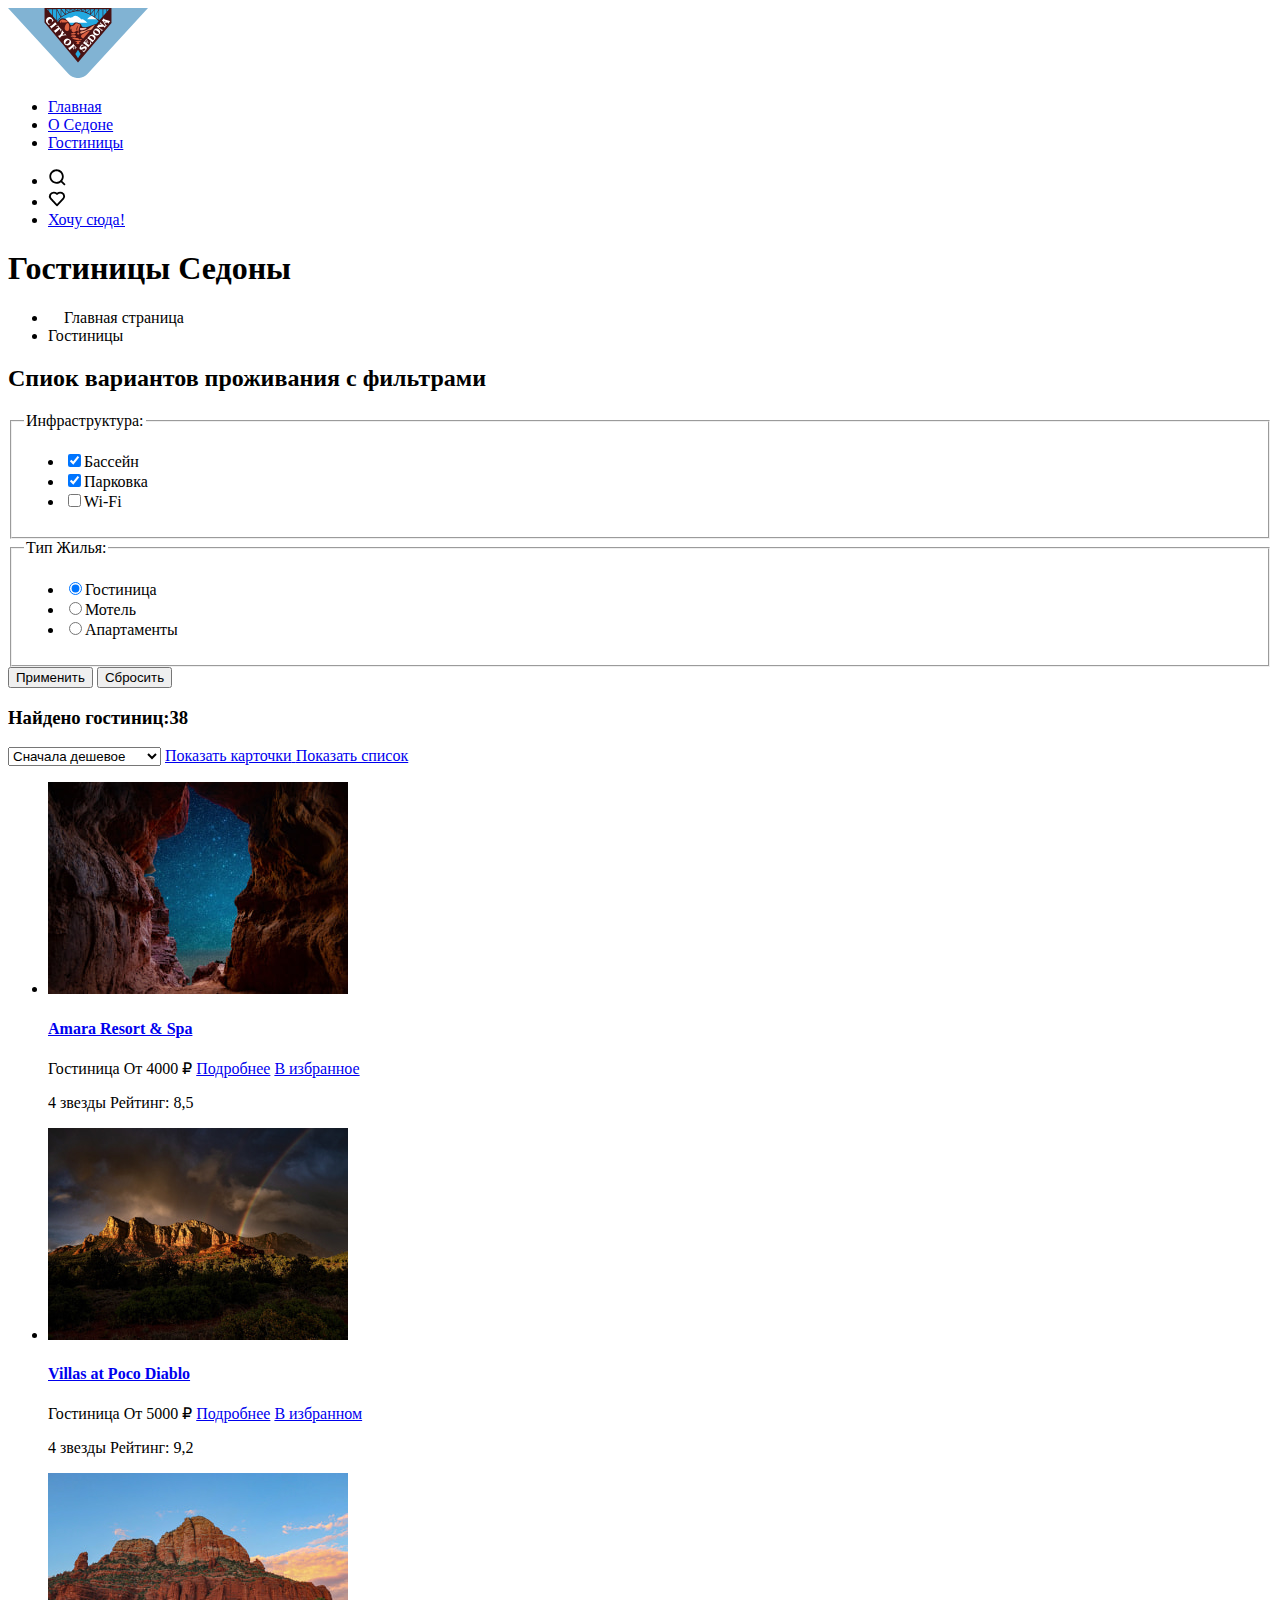
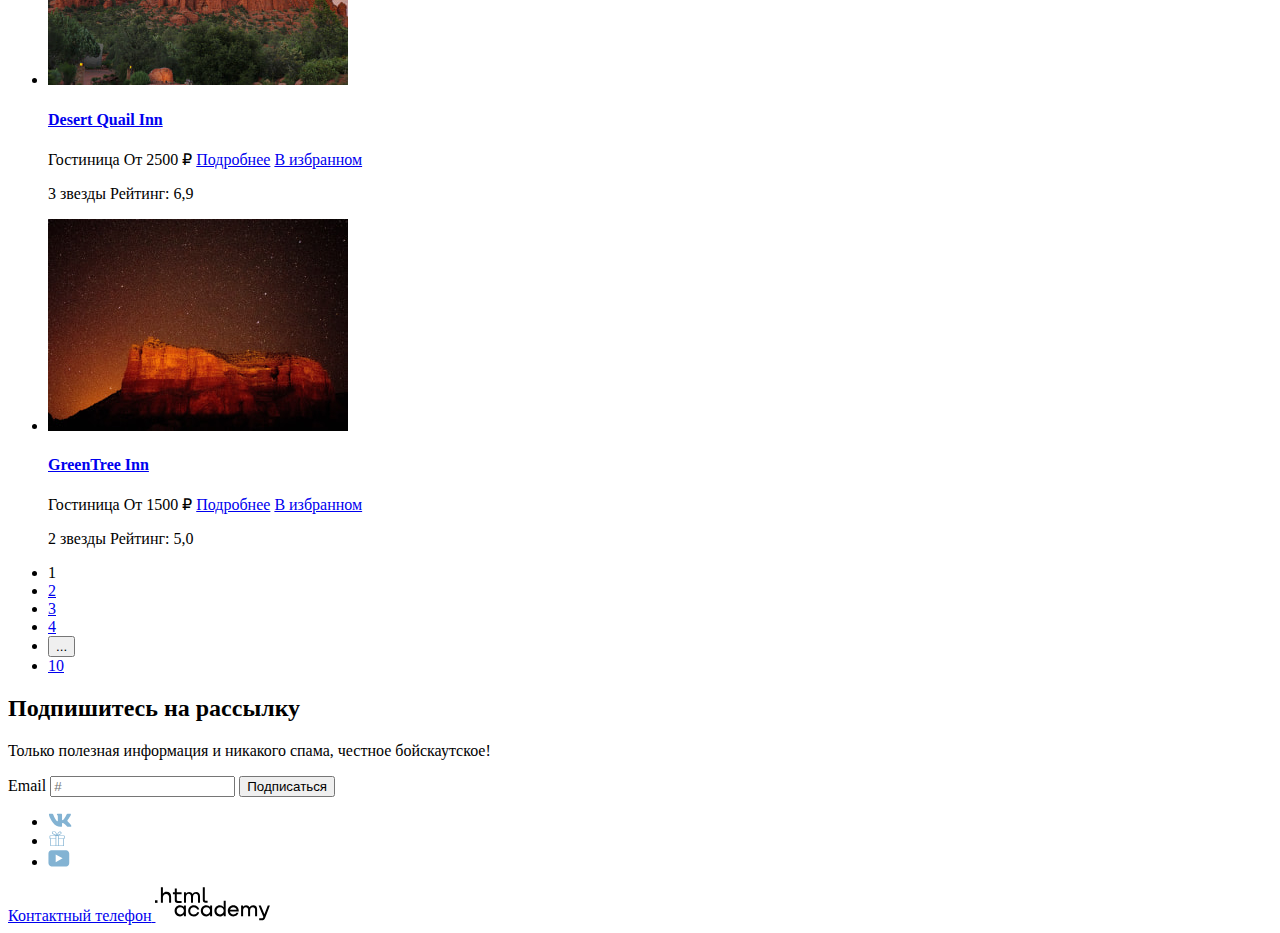
==== catalog.html @ 27f9e868 "Merge pull request #5 from Yanvars/master" ====
<!DOCTYPE html>
<html lang="ru">
  <head>
    <meta charset="utf-8">
    <title>Каталог Седона</title>
  </head>
  <body>
    <div class="container">
      <header class="page-header">
        <a class="logo">
            <img src="images/logo.svg" width="140" height="70" alt="Логотип компании">
            </a>
        <nav class="navigation">
          <ul class="navigation-list">
            <li class="navigation-item">
              <a class="navigation-link" href="main.html">Главная</a>
            </li>
            <li class="navigation-item">
              <a class="navigation-link" href="about.html">О Седоне</a>
            </li>
            <li class="navigation-item">
              <a class="navigation-link" href="catalog.html">Гостиницы</a>
            </li>
          </ul>
        </nav>
          <ul class="navigation-list navigation-user">
            <li class="navigation-item">
              <a class="navigation-link" href="#">
                <img src="images/search.svg" width="18" height="18" alt="Иконка поиск"></a>
            </li>
            <li class="navigation-item">
              <a class="navigation-link" href="#">
                <img src="images/save.svg" width="18" height="17" alt="Иконка избранное"></a>
            </li>
            <li class="navigation-item">
              <a class="button button-navigation-link" href="#">Хочу сюда!</a>
            </li>
          </ul>
      </header>
    <main class="main-inner">
     <header class="inner-header">
      <h1 class="inner-header-title">Гостиницы Седоны</h1>
      <ul class="breadcrumbs">
        <li class="breadcrumbs-item">
            <a class="breacrumbs-link" href="index.html"></a>
            <img class="bresdcrumbs-homepage" src="images/return-homepage.svg" width="12" height="12" alt="Домик - главная страница">
            <span class="visually-hidden">Главная страница</span>
        </li>
        <li class="breadcrumbs-item">
            <a class="breadcrumbs-link">Гостиницы</a>
        </li>
      </ul>
     </header>
    <section class="catalog-hotels">
      <h2 class="visually-hidden">Спиок вариантов проживания с фильтрами</h2>
      <form class="catalog-filter" action="https://echo.htmlacademy.ru/" method="get">
        <fieldset class="catalog-filter-group">
            <legend class="catalog-filter title">Инфраструктура:</legend>
            <ul class="catalog-filter-list">
                <li class="catalog-filter-item">
            <label class="control">
                <input class="control-input" type="checkbox" name="swimming-pool" checked>Бассейн</label>
                </li>
                <li class="catalog-filter-item">
                <label class="control">
                    <input class="control-input" type="checkbox" name="parking" checked>Парковка</label>
                </li>
                <li class="catalog-filter-item">
                    <label class="control">
                        <input class="control-input" type="checkbox" name="Wi-Fi">Wi-Fi</label>
                </li>
            </ul>
        </fieldset>
        <fieldset class="catalog-filter-group">
            <legend class="catalog-filter title">Тип Жилья:</legend>
            <ul class="catalog-filter-list">
                <li class="catalog-filter-item">
            <label class="control">
                <input class="control-input" type="radio" name="hotel" checked>Гостиница</label>
                </li>
                <li class="catalog-filter-item">
                <label class="control">
                    <input class="control-input" type="radio" name="motel">Мотель</label>
                </li>
                <li class="catalog-filter-item">
                    <label class="control">
                        <input class="control-input" type="radio" name="apartments">Апартаменты</label>
                </li>
            </ul>
        </fieldset>
        <button class="button" type="submit">Применить</button>
        <button class="button" type="reset">Сбросить</button>
      </form>
    </section>
    <div class="hotel-page">
      <h3 class="hotel-page-title">Найдено гостиниц:38</h3>
        <select class="select-control"  aria-label="Сортировка">
         <option value="cheap">Сначала дешевое</option>
         <option value="popular">Сначала популярное</option>
         <option value="expensive">Сначала дорогое</option>
        </select>
        <a href="#" class="button button-light">
         <span class="visually-hidden">Показать карточки</span>
        </a>
        <a class="button" href="#">
         <span class="visually-hidden">Показать список</span>
        </a>
      <ul class="hotel-list">
        <li class="hotel-card">
          <a class="hotel-card-link" href="#">
            <img class="hotel-card-image" src="images/hotel-amara.jpg" width="300" height="212" alt="Вид из пещеры на звездное небо">
            <h4 class="hotel-card-title">Amara Resort & Spa</h4>
          </a>
          <span class="hotel-card-price">Гостиница От 4000 ₽</span>
          <a class="hotel-card-button button" href="#">Подробнее</a>
          <a class="hotel-card-button button" href="#">В избранное</a>
          <p class="star-4">
           <span class="visually-hidden">4 звезды</span>
           <span>Рейтинг: 8,5</span>
          </p>
        </li>
        <li class="hotel-card">
            <a class="hotel-card-link" href="#">
              <img class="hotel-card-image" src="images/hotel-villas.jpg" width="300" height="212" alt="Горы в далеке на фоне радуги">
              <h4 class="hotel-card-title">Villas at Poco Diablo</h4>
            </a>
            <span class="hotel-card-price">Гостиница От 5000 ₽</span>
            <a class="hotel-card-button button" href="#">Подробнее</a>
            <a class="hotel-card-button button" href="#">В избранном</a>
            <p class="star-4">
             <span class="visually-hidden">4 звезды</span>
             <span>Рейтинг: 9,2</span>
            </p>
          </li>
        <li class="hotel-card">
            <a class="hotel-card-link" href="#">
              <img class="hotel-card-image" src="images/hotel-desert.jpg" width="300" height="212" alt="Оранжевый горный массив рано утром">
              <h4 class="hotel-card-title">Desert Quail Inn</h4>
            </a>
            <span class="hotel-card-price">Гостиница От 2500 ₽</span>
            <a class="hotel-card-button button" href="#">Подробнее</a>
            <a class="hotel-card-button button" href="#">В избранном</a>
            <p class="star-3">
             <span class="visually-hidden">3 звезды</span>
             <span>Рейтинг: 6,9</span>
            </p>
        </li>
        <li class="hotel-card">
            <a class="hotel-card-link" href="#">
              <img class="hotel-card-image" src="images/hotel-greentree.jpg" width="300" height="212" alt="Огненно красные горы в закатных сумерках">
              <h4 class="hotel-card-title">GreenTree Inn</h4>
            </a>
            <span class="hotel-card-price">Гостиница От 1500 ₽</span>
            <a class="hotel-card-button button" href="#">Подробнее</a>
            <a class="hotel-card-button button" href="#">В избранном</a>
            <p class="star-2">
             <span class="visually-hidden">2 звезды</span>
             <span>Рейтинг: 5,0</span>
            </p>
        </li>
      </ul>
      <ul class="pagination">
        <li class="pagination-item">
          <a class="pagination-link pagination-current">1</a>
        </li>
        <li class="pagination-item">
          <a class="pagination-link" href="#">2</a>
        </li>
        <li class="pagination-item">
          <a class="pagination-link" href="#">3</a>
        </li>
        <li class="pagination-item">
          <a class="pagination-link" href="#">4</a>
        </li>
        <li class="pagination-item">
         <button class="button pagination-choose-page" type="button">...</button>
        </li>
        <li class="pagination-item">
            <a class="pagination-link" href="#">10</a>
        </li>
      </ul>
    </div>
    <section class="newsletter">
        <h2 class="page-footer-title">Подпишитесь на рассылку</h2>
        <p class="newsletter-about">Только полезная информация и никакого спама, честное бойскаутское!</p>
         <form class="newsletter-form" action="#" method="post">
            <label for="newsletter-email">Email</label>
            <input class="field" placeholder="#" type="email" name="newsletter-email" id="newsletter-email" required>
            <button class="button newsletter-button" type="submit">
                <span class="visually-hidden">Подписаться</span>
            </button>
         </form>
        </section>
    </main>
    <footer class="main-footer">
         <ul class="footer-social-list">
          <li class="footer-social-item">
            <a class="button" href="#">
              <img src="images/vkontakte.svg" width="24" height="14" alt="Иконка ВКонтакте">
            </a>
        </li>
        <li class="footer-social-item">
            <a class="button" href="#">
              <img src="images/services.svg" width="18" height="15" alt="Иконка Телеграмм">
            </a>
        </li>
        <li class="footer-social-item">
            <a class="button" href="#">
              <img src="images/youtube.svg" width="22" height="17" alt="Иконка Ютуб">
            </a>
        </li>
         </ul>
         <a class="contacts-phone" href="tel:88128121212">
          <span class="visually-hidden">Контактный телефон</span>
         </a>
         <a class="htmlacademy-logo-link" href="#">
          <img class="htmlacademy-logo" src="images/html-academy.svg" width="115" height="34" alt="Логотип HTML Академии">
         </a>
    </footer>
    </div>
  </body>
</html>
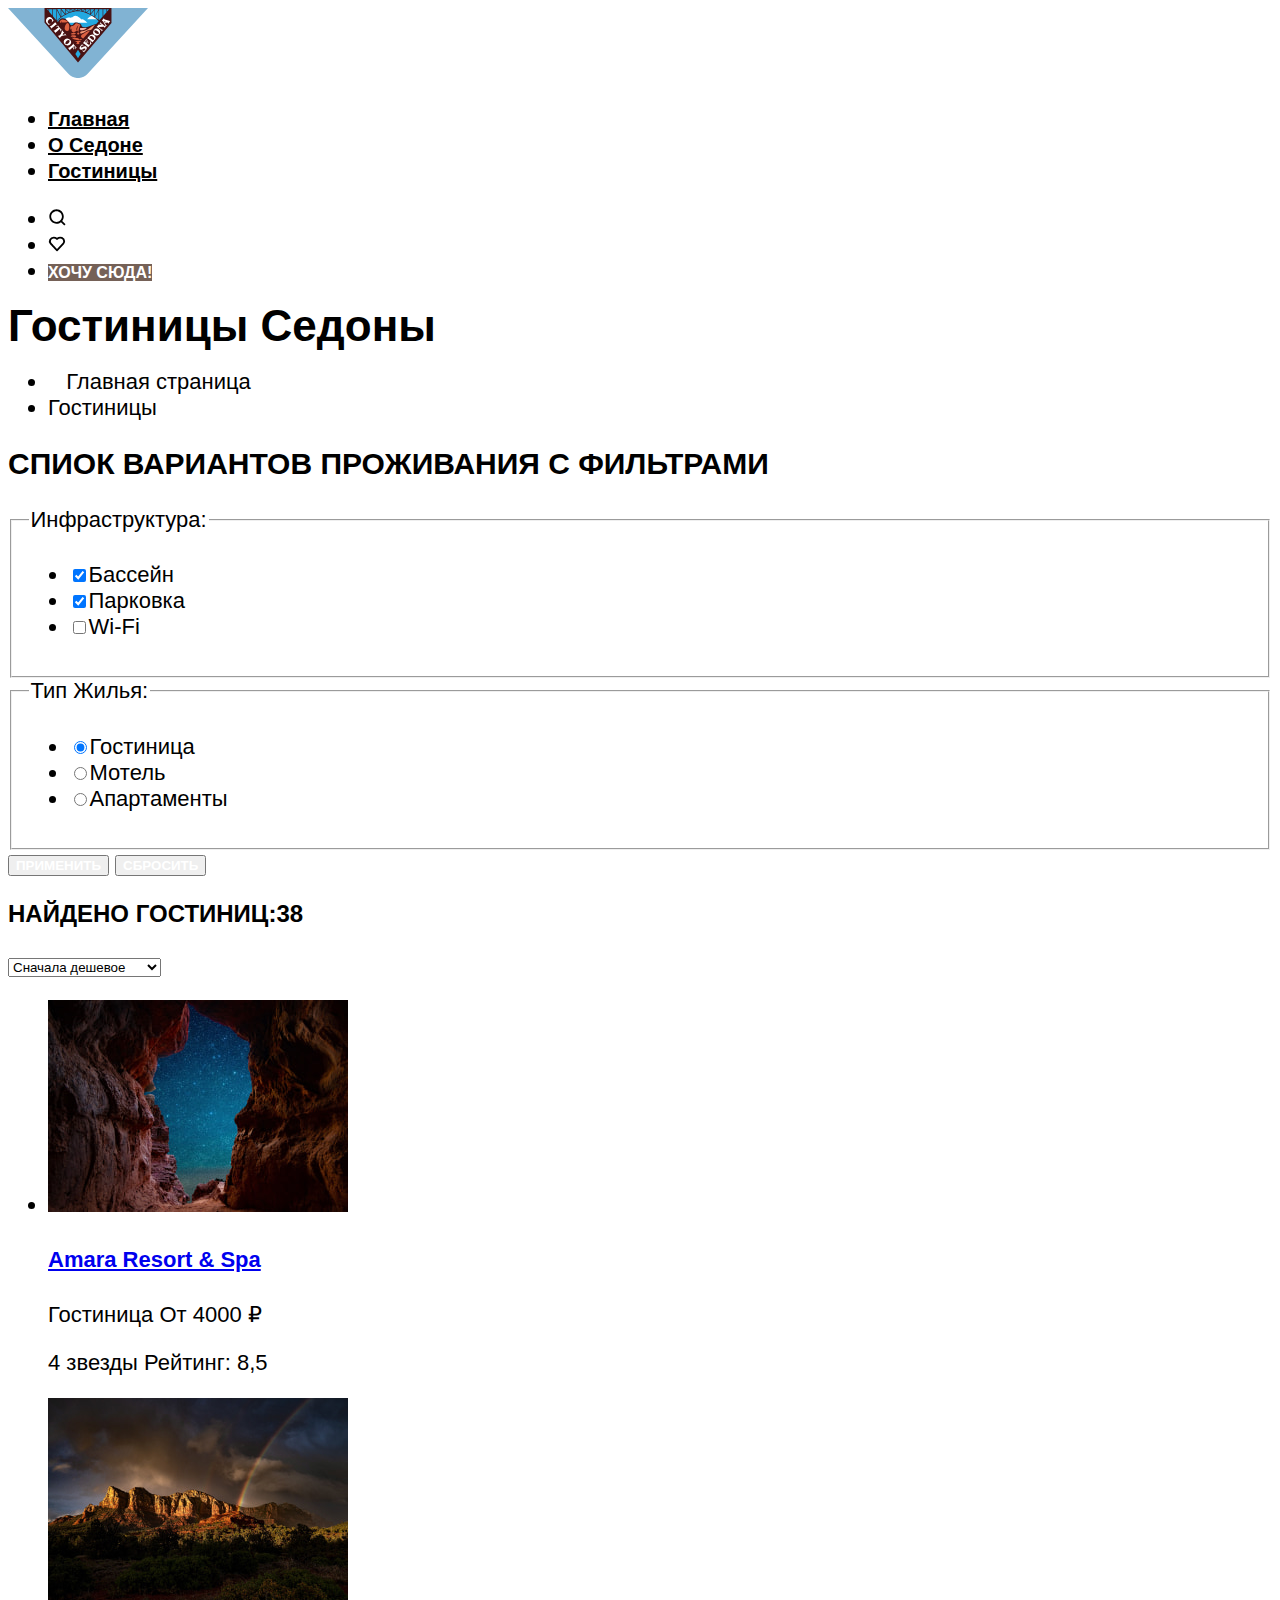
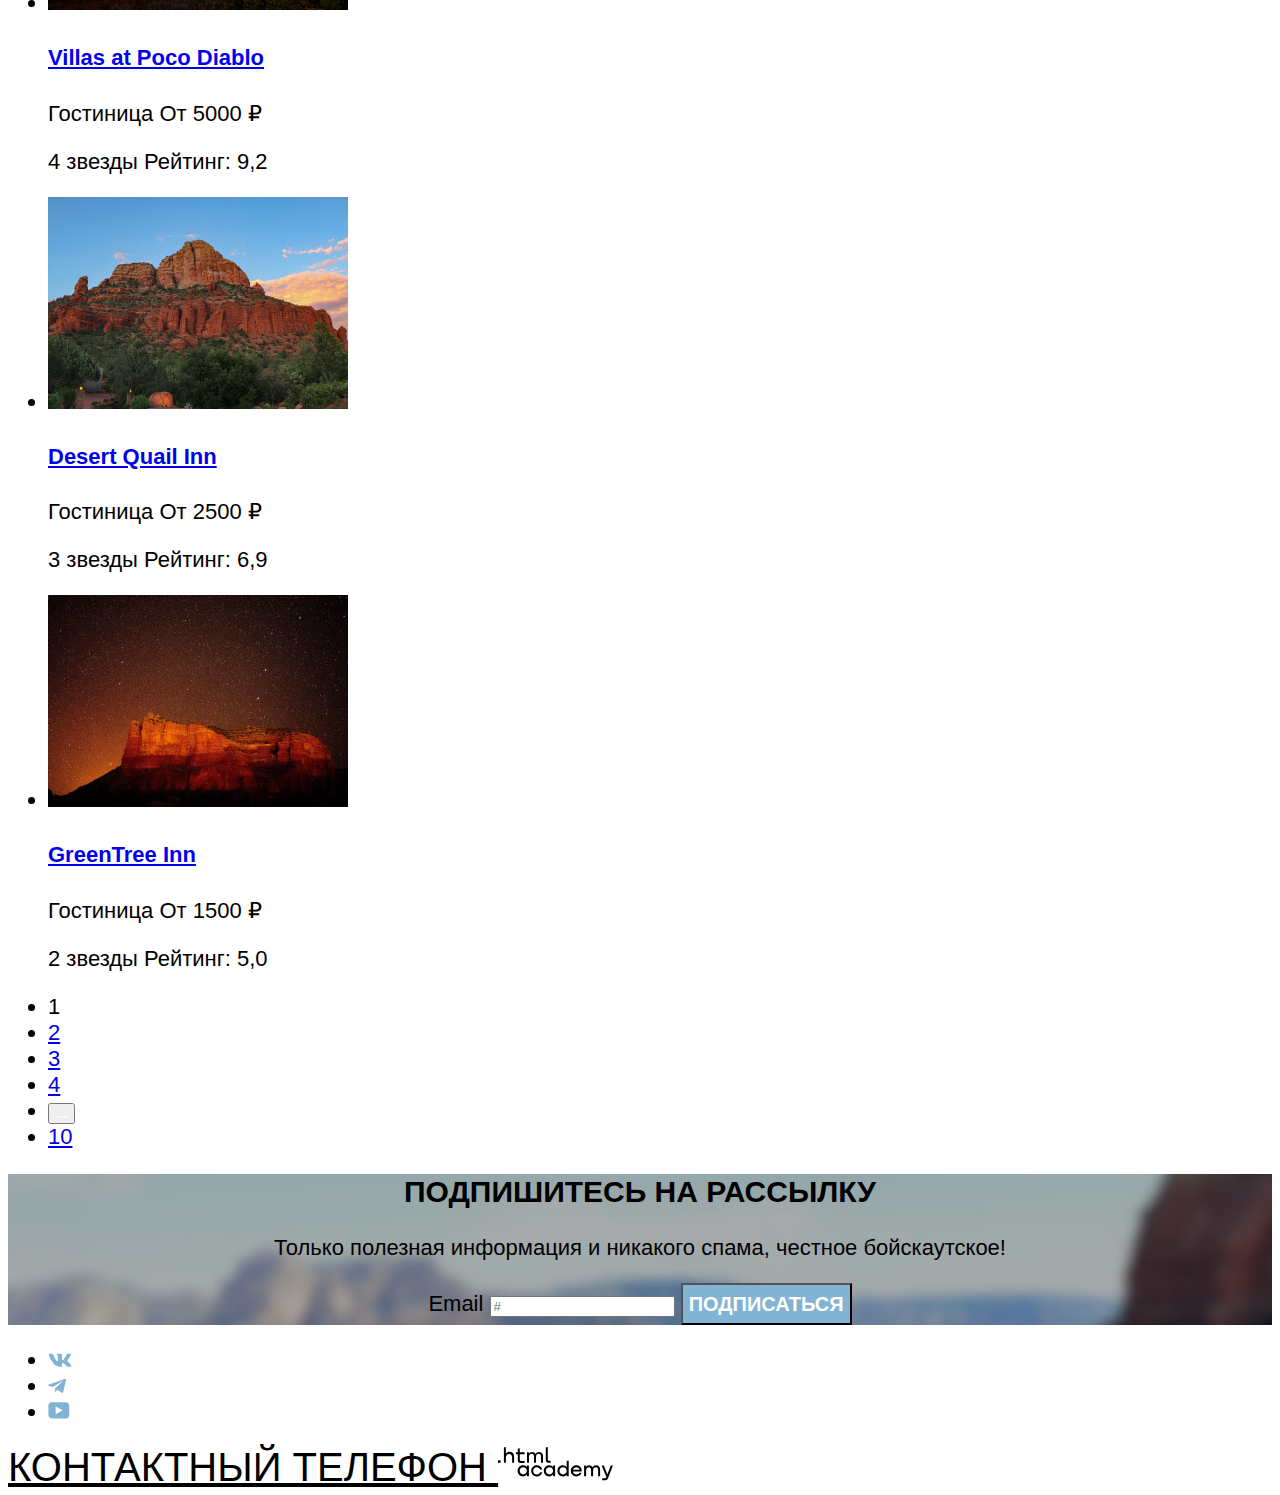
==== commit fb754302: "SCC" ====
--- a/catalog.html
+++ b/catalog.html
@@ -3,6 +3,7 @@
   <head>
     <meta charset="utf-8">
     <title>Каталог Седона</title>
+    <link rel="stylesheet" href="styles/styles.css">
   </head>
   <body>
     <div class="container">
@@ -181,12 +182,12 @@
       </ul>
     </div>
     <section class="newsletter">
-        <h2 class="page-footer-title">Подпишитесь на рассылку</h2>
+        <h2 class="newsletter-title">Подпишитесь на рассылку</h2>
         <p class="newsletter-about">Только полезная информация и никакого спама, честное бойскаутское!</p>
          <form class="newsletter-form" action="#" method="post">
             <label for="newsletter-email">Email</label>
             <input class="field" placeholder="#" type="email" name="newsletter-email" id="newsletter-email" required>
-            <button class="button newsletter-button" type="submit">
+            <button class="button" type="submit">
                 <span class="visually-hidden">Подписаться</span>
             </button>
          </form>
@@ -201,7 +202,7 @@
         </li>
         <li class="footer-social-item">
             <a class="button" href="#">
-              <img src="images/services.svg" width="18" height="15" alt="Иконка Телеграмм">
+              <img src="images/telegram.svg" width="18" height="15" alt="Иконка Телеграмм">
             </a>
         </li>
         <li class="footer-social-item">
--- a/styles/styles.css
+++ b/styles/styles.css
@@ -0,0 +1,126 @@
+@font-face {
+    font-family: "PT Sans";
+    font-style: normal;
+    font-weight: 400;
+    src: url("../fonts/ptsans-400.woff2") format("woff2");
+    font-display: swap;
+}
+@font-face {
+    font-family: "PT Sans";
+    font-style: normal;
+    font-weight: 700;
+    src: url("../fonts/ptsans-700.woff2") format("woff2");
+    font-display: swap;
+}
+body {
+   font-family: "PT Sans", sans-serif;
+   font-size: 22px;
+   line-height: 26px;
+   color: #000000;
+   background-color: #ffffff;
+}
+.button {
+    font-family: "PT Sans", sans-serif;
+    font-weight: 700;
+    color:#ffffff;
+    text-transform:uppercase;
+    text-decoration: none;
+    text-align: center;
+}
+.navigation-item .button {
+    font-size: 16px;
+    line-height: 20px;
+    background-color: rgba(117, 97, 87, 1);
+}
+.page-header {
+    color: #000000;
+    background-color: #ffffff;
+}
+
+.navigation-link {
+    font-family: "PT Sans", sans-serif;
+    font-size: 20px;
+    line-height: 24px;
+    font-weight: 700;
+    color:#000000;
+    background-color: #ffffff;
+}
+.main-index {
+    color:#000000;
+    background-color: #ffffff;
+    background-image: url("../images/index-background.jpg");
+    background-size: 100% auto;
+    background-repeat: no-repeat;
+}
+h2 {
+    font-size: 30px;
+    line-height: 36px;
+    font-weight: 700;
+    text-transform:uppercase;
+}
+h3 {
+    font-size: 24px;
+    line-height: 28px;
+    font-weight: 700;
+    text-transform:uppercase;
+}
+.advantages-list{
+    text-align:center;
+}
+.advantages-item-town,
+.advantages-item-bridge {
+    background-color:rgba(130, 179, 211, 1);
+}
+.advantages-item-square,
+.advantages-item-tourists {
+    background-color:rgba(131, 179, 211, 0.12);
+}
+.advantages-item-road {
+    background-color: rgba(131,179,211,0.2);
+}
+.services {
+    text-align:center;
+}
+.services-descriptions {
+    font-size: 18px;
+    line-height: 21px;
+    font-weight: 400;
+}
+.hotels {
+    text-align: center;
+}
+.hotels p {
+    font-weight: 400;
+}
+.hotels .button {
+    font-size: 20px;
+    line-height: 36px;
+    background-color: rgba(117, 97, 87, 1);
+}
+.newsletter {
+    text-align: center;
+    background-image: url("../images/subscribe-background.jpg");
+    background-size: 100% auto;
+    background-repeat: no-repeat;
+}
+.newsletter p {
+    font-size: 22px;
+    line-height: 26px;
+    font-weight: 400;
+}
+.newsletter .button {
+    font-size: 20px;
+    line-height: 36px;
+    font-weight: 700;
+    text-transform:uppercase;
+    background-color: rgba(130, 179, 211, 1);
+}
+.contacts-phone {
+    font-family: "PT Sans", sans-serif;
+    font-size: 40px;
+    line-height: 40px;
+    font-weight: 400;
+    color:#000000;
+    text-transform:uppercase;
+    text-align: center;
+}
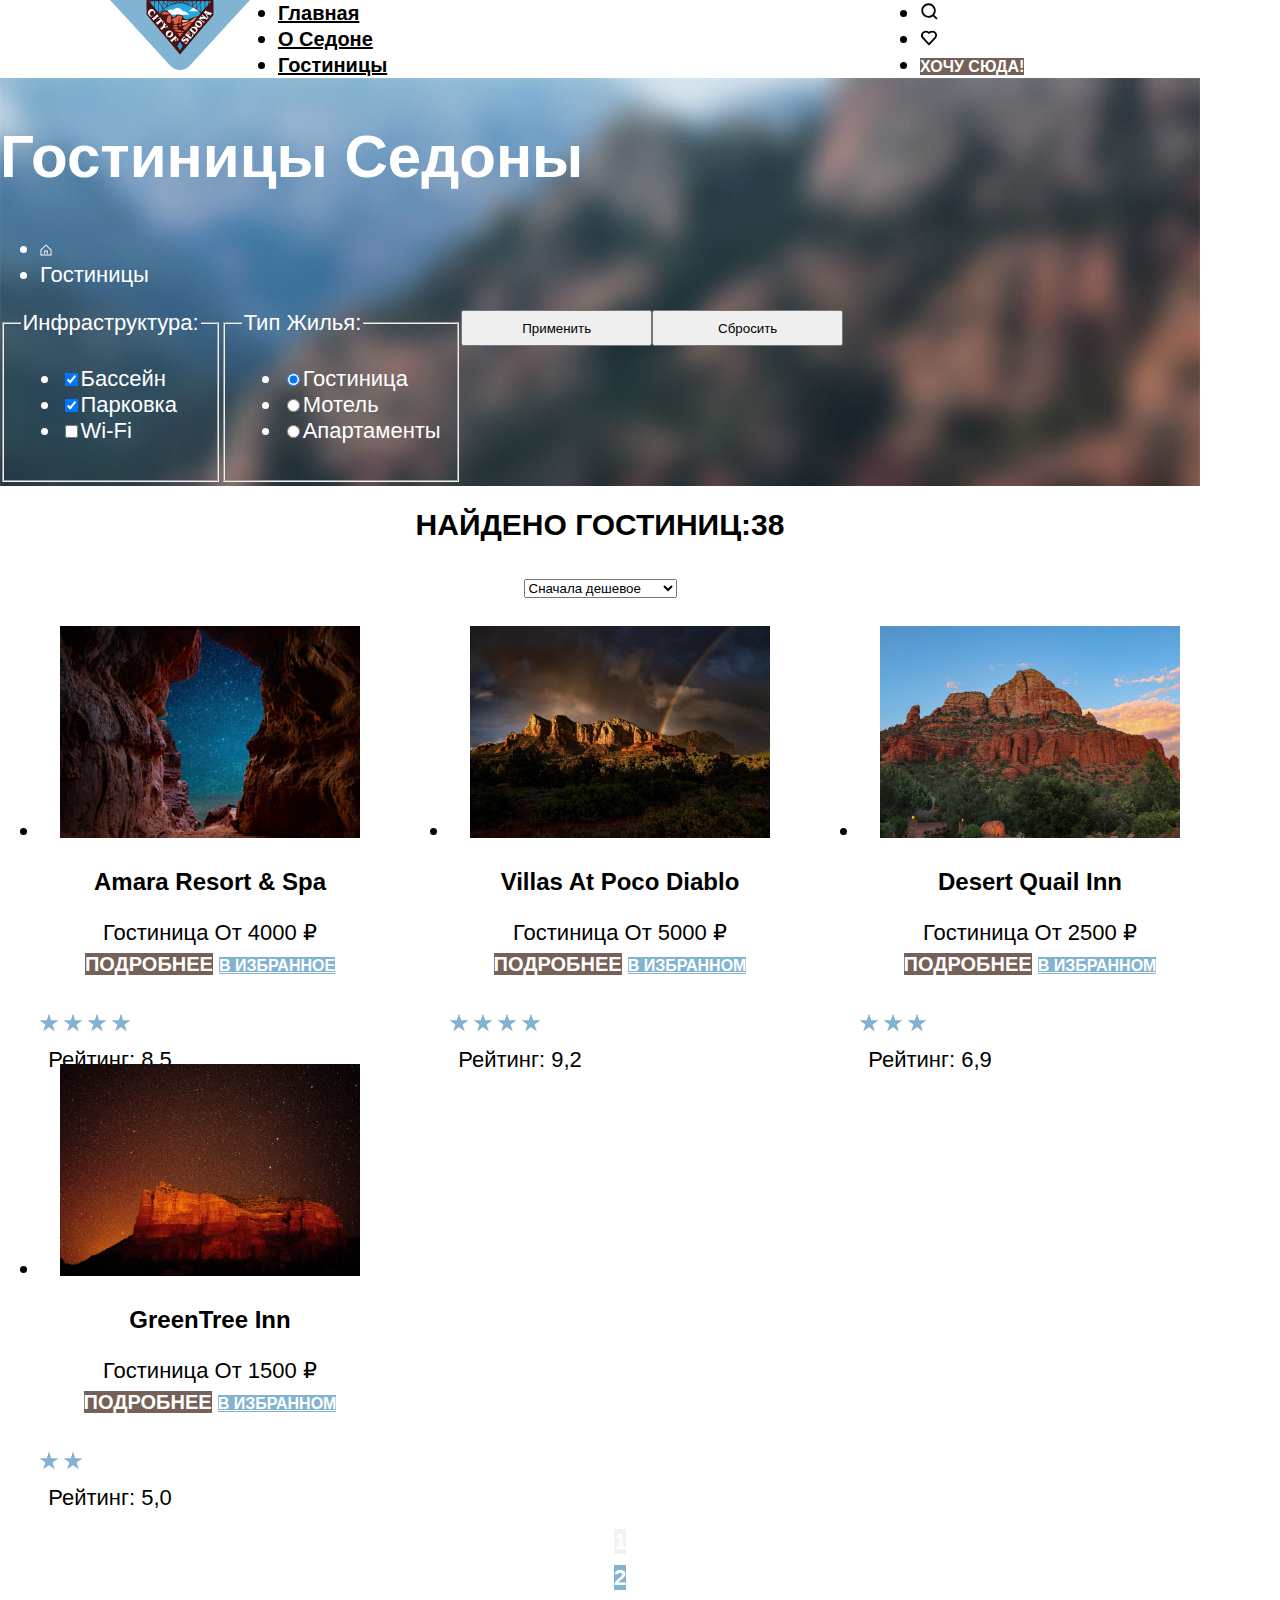
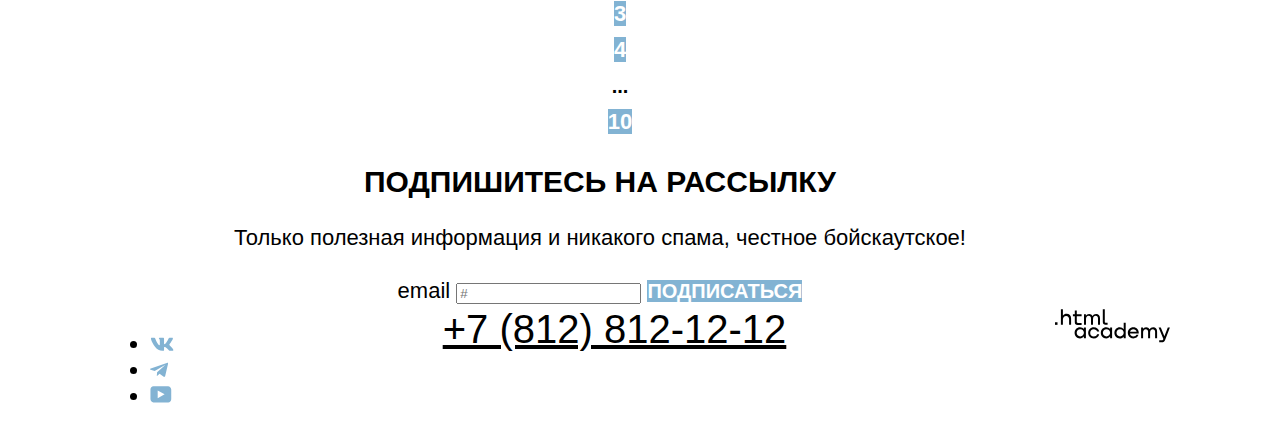
==== commit 2c706629: "Merge pull request #7 from Yanvars/master" ====
--- a/catalog.html
+++ b/catalog.html
@@ -5,43 +5,46 @@
     <title>Каталог Седона</title>
     <link rel="stylesheet" href="styles/styles.css">
   </head>
+
   <body>
-    <div class="container">
-      <header class="page-header">
+    <header class="page-header">
+      <div class="container">
+       <nav class="navigation">
         <a class="logo">
-            <img src="images/logo.svg" width="140" height="70" alt="Логотип компании">
-            </a>
-        <nav class="navigation">
-          <ul class="navigation-list">
-            <li class="navigation-item">
-              <a class="navigation-link" href="main.html">Главная</a>
-            </li>
-            <li class="navigation-item">
-              <a class="navigation-link" href="about.html">О Седоне</a>
-            </li>
-            <li class="navigation-item">
-              <a class="navigation-link" href="catalog.html">Гостиницы</a>
-            </li>
-          </ul>
-        </nav>
-          <ul class="navigation-list navigation-user">
-            <li class="navigation-item">
-              <a class="navigation-link" href="#">
-                <img src="images/search.svg" width="18" height="18" alt="Иконка поиск"></a>
-            </li>
-            <li class="navigation-item">
-              <a class="navigation-link" href="#">
-                <img src="images/save.svg" width="18" height="17" alt="Иконка избранное"></a>
-            </li>
-            <li class="navigation-item">
-              <a class="button button-navigation-link" href="#">Хочу сюда!</a>
-            </li>
-          </ul>
-      </header>
-    <main class="main-inner">
-     <header class="inner-header">
-      <h1 class="inner-header-title">Гостиницы Седоны</h1>
-      <ul class="breadcrumbs">
+          <img src="images/logo.svg" width="140" height="70" alt="Логотип компании">
+          </a>
+        <ul class="navigation-list">
+          <li class="navigation-item">
+            <a class="navigation-link" href="main.html">Главная</a>
+          </li>
+          <li class="navigation-item">
+            <a class="navigation-link" href="about.html">О Седоне</a>
+          </li>
+          <li class="navigation-item">
+            <a class="navigation-link" href="catalog.html">Гостиницы</a>
+          </li>
+        </ul>
+        <ul class="navigation-list navigation-user">
+          <li class="navigation-item">
+            <a class="navigation-link" href="#">
+            <img src="images/search.svg" width="18" height="18" alt="Иконка поиск"></a>
+          </li>
+          <li class="navigation-item">
+            <a class="navigation-link" href="#">
+            <img src="images/save.svg" width="18" height="17" alt="Иконка избранное"></a>
+          </li>
+          <li class="navigation-item">
+            <a class="button" href="#">Хочу сюда!</a>
+          </li>
+        </ul>
+      </nav>
+     </div>
+    </header>
+
+    <main class="main-container main-inner">
+      <div class="main">
+       <h1 class="main-inner-title">Гостиницы Седоны</h1>
+       <ul class="breadcrumbs">
         <li class="breadcrumbs-item">
             <a class="breacrumbs-link" href="index.html"></a>
             <img class="bresdcrumbs-homepage" src="images/return-homepage.svg" width="12" height="12" alt="Домик - главная страница">
@@ -50,11 +53,11 @@
         <li class="breadcrumbs-item">
             <a class="breadcrumbs-link">Гостиницы</a>
         </li>
-      </ul>
-     </header>
-    <section class="catalog-hotels">
-      <h2 class="visually-hidden">Спиок вариантов проживания с фильтрами</h2>
+       </ul>
+       <section class="catalog-hotels">
+      <h2 class="visually-hidden">Список вариантов проживания с фильтрами</h2>
       <form class="catalog-filter" action="https://echo.htmlacademy.ru/" method="get">
+        <div class="catalog-columns-options">
         <fieldset class="catalog-filter-group">
             <legend class="catalog-filter title">Инфраструктура:</legend>
             <ul class="catalog-filter-list">
@@ -89,12 +92,13 @@
                 </li>
             </ul>
         </fieldset>
-        <button class="button" type="submit">Применить</button>
-        <button class="button" type="reset">Сбросить</button>
+        <button class="button-fieldset apply" type="submit">Применить</button>
+        <button class="button-fieldset drop" type="reset">Сбросить</button>
       </form>
-    </section>
-    <div class="hotel-page">
-      <h3 class="hotel-page-title">Найдено гостиниц:38</h3>
+       </section>
+       <section class="hotels">
+     <div class="sorting-container">
+      <h2 class="hotel-page-title">Найдено гостиниц:38</h2>
         <select class="select-control"  aria-label="Сортировка">
          <option value="cheap">Сначала дешевое</option>
          <option value="popular">Сначала популярное</option>
@@ -106,55 +110,52 @@
         <a class="button" href="#">
          <span class="visually-hidden">Показать список</span>
         </a>
+     </div>
       <ul class="hotel-list">
         <li class="hotel-card">
-          <a class="hotel-card-link" href="#">
             <img class="hotel-card-image" src="images/hotel-amara.jpg" width="300" height="212" alt="Вид из пещеры на звездное небо">
-            <h4 class="hotel-card-title">Amara Resort & Spa</h4>
-          </a>
+            <h3 class="hotel-card-title">Amara Resort & Spa</h3>
           <span class="hotel-card-price">Гостиница От 4000 ₽</span>
           <a class="hotel-card-button button" href="#">Подробнее</a>
-          <a class="hotel-card-button button" href="#">В избранное</a>
+          <a class="hotel-card-favourites-button" href="#">В избранное</a>
           <p class="star-4">
+           <img class="star-4-image" src="images/star-4.svg" width="140" height="37" alt="4 звезды">
            <span class="visually-hidden">4 звезды</span>
            <span>Рейтинг: 8,5</span>
           </p>
         </li>
         <li class="hotel-card">
-            <a class="hotel-card-link" href="#">
               <img class="hotel-card-image" src="images/hotel-villas.jpg" width="300" height="212" alt="Горы в далеке на фоне радуги">
-              <h4 class="hotel-card-title">Villas at Poco Diablo</h4>
-            </a>
+              <h3 class="hotel-card-title">Villas at Poco Diablo</h3>
             <span class="hotel-card-price">Гостиница От 5000 ₽</span>
             <a class="hotel-card-button button" href="#">Подробнее</a>
-            <a class="hotel-card-button button" href="#">В избранном</a>
+            <a class="hotel-card-favourites-button" href="#">В избранном</a>
             <p class="star-4">
+              <img class="star-4-image" src="images/star-4.svg" width="140" height="37" alt="4 звезды">
              <span class="visually-hidden">4 звезды</span>
              <span>Рейтинг: 9,2</span>
             </p>
           </li>
         <li class="hotel-card">
-            <a class="hotel-card-link" href="#">
-              <img class="hotel-card-image" src="images/hotel-desert.jpg" width="300" height="212" alt="Оранжевый горный массив рано утром">
-              <h4 class="hotel-card-title">Desert Quail Inn</h4>
-            </a>
+            <img class="hotel-card-image" src="images/hotel-desert.jpg" width="300" height="212" alt="Оранжевый горный массив рано утром">
+            <h3 class="hotel-card-title">Desert Quail Inn</h3>
             <span class="hotel-card-price">Гостиница От 2500 ₽</span>
             <a class="hotel-card-button button" href="#">Подробнее</a>
-            <a class="hotel-card-button button" href="#">В избранном</a>
+            <a class="hotel-card-favourites-button" href="#">В избранном</a>
             <p class="star-3">
+              <img class="star-3-image" src="images/star-3.svg" width="140" height="37" alt="3 звезды">
              <span class="visually-hidden">3 звезды</span>
              <span>Рейтинг: 6,9</span>
             </p>
         </li>
         <li class="hotel-card">
-            <a class="hotel-card-link" href="#">
-              <img class="hotel-card-image" src="images/hotel-greentree.jpg" width="300" height="212" alt="Огненно красные горы в закатных сумерках">
-              <h4 class="hotel-card-title">GreenTree Inn</h4>
-            </a>
+            <img class="hotel-card-image" src="images/hotel-greentree.jpg" width="300" height="212" alt="Огненно красные горы в закатных сумерках">
+            <h3 class="hotel-card-title">GreenTree Inn</h3>
             <span class="hotel-card-price">Гостиница От 1500 ₽</span>
             <a class="hotel-card-button button" href="#">Подробнее</a>
-            <a class="hotel-card-button button" href="#">В избранном</a>
+            <a class="hotel-card-favourites-button" href="#">В избранном</a>
             <p class="star-2">
+              <img class="star-2-image" src="images/star-2.svg" width="140" height="37" alt="2 звезды">
              <span class="visually-hidden">2 звезды</span>
              <span>Рейтинг: 5,0</span>
             </p>
@@ -174,50 +175,55 @@
           <a class="pagination-link" href="#">4</a>
         </li>
         <li class="pagination-item">
-         <button class="button pagination-choose-page" type="button">...</button>
+         <a class="button pagination-choose-page" type="button">...</a>
         </li>
         <li class="pagination-item">
             <a class="pagination-link" href="#">10</a>
         </li>
       </ul>
-    </div>
-    <section class="newsletter">
-        <h2 class="newsletter-title">Подпишитесь на рассылку</h2>
-        <p class="newsletter-about">Только полезная информация и никакого спама, честное бойскаутское!</p>
-         <form class="newsletter-form" action="#" method="post">
-            <label for="newsletter-email">Email</label>
-            <input class="field" placeholder="#" type="email" name="newsletter-email" id="newsletter-email" required>
-            <button class="button" type="submit">
-                <span class="visually-hidden">Подписаться</span>
-            </button>
-         </form>
-        </section>
+       </section>
+
+       <section class="newsletter-catalog">
+         <h2 class="newsletter-title">Подпишитесь на рассылку</h2>
+         <p class="newsletter-about">Только полезная информация и никакого спама, честное бойскаутское!</p>
+      <form class="newsletter-form" action="#" method="post">
+         <label for="newsletter-email">email</label>
+         <input class="field" placeholder="#" type="email" name="newsletter-email" id="newsletter-email" required>
+         <a class="button" type="submit">Подписаться</a>
+      </form>
+       </section>
+      </div>
     </main>
-    <footer class="main-footer">
-         <ul class="footer-social-list">
-          <li class="footer-social-item">
-            <a class="button" href="#">
-              <img src="images/vkontakte.svg" width="24" height="14" alt="Иконка ВКонтакте">
-            </a>
-        </li>
-        <li class="footer-social-item">
-            <a class="button" href="#">
-              <img src="images/telegram.svg" width="18" height="15" alt="Иконка Телеграмм">
-            </a>
-        </li>
-        <li class="footer-social-item">
-            <a class="button" href="#">
-              <img src="images/youtube.svg" width="22" height="17" alt="Иконка Ютуб">
-            </a>
-        </li>
-         </ul>
-         <a class="contacts-phone" href="tel:88128121212">
-          <span class="visually-hidden">Контактный телефон</span>
-         </a>
-         <a class="htmlacademy-logo-link" href="#">
-          <img class="htmlacademy-logo" src="images/html-academy.svg" width="115" height="34" alt="Логотип HTML Академии">
-         </a>
-    </footer>
-    </div>
+
+    <footer class="page-footer">
+      <div class="page-footer-container">
+      <section class="footer-social">
+        <ul class="footer-social-list">
+         <li class="footer-social-item">
+           <a class="footer-social-link" href="https://vk.com/htmlacademy">
+           <img src="images/vkontakte.svg" width="24" height="14" alt="ВКонтакте">
+           </a>
+         </li>
+         <li class="footer-social-item">
+           <a class="footer-social-link" href="https://t.me/htmlacademy">
+           <img src="images/telegram.svg" width="18" height="15" alt="Телеграмм">
+           </a>
+         </li>
+         <li class="footer-social-item">
+           <a class="footer-social-link" href="https://www.youtube.com/user/htmlacademy">
+           <img src="images/youtube.svg" width="22" height="17" alt="Ютуб">
+           </a>
+         </li>
+        </ul>
+     </section>
+     <section class="footer-contacts">
+           <a class="contacts-phone-link" href="tel:88128121212">+7 (812) 812-12-12</a>
+     </section>
+     <section class="footer-logo">
+           <a class="htmlacademy-logo-link" href="https://htmlacademy.ru/">
+           <img class="htmlacademy-logo" src="images/html-academy.svg" width="115" height="34" alt="Логотип HTML Академии"></a>
+     </section>
+     </div>
+   </footer>
   </body>
 </html>
--- a/styles/styles.css
+++ b/styles/styles.css
@@ -12,13 +12,25 @@
     src: url("../fonts/ptsans-700.woff2") format("woff2");
     font-display: swap;
 }
+html {
+    height:100%;
+}
 body {
+   display: flex;
+   flex-direction: column;
+   min-height: 100%;
+   margin: 0;
    font-family: "PT Sans", sans-serif;
    font-size: 22px;
    line-height: 26px;
    color: #000000;
    background-color: #ffffff;
 }
+.logo {
+    width: 140px;
+    margin-left: 70px;
+    margin-right: 28px;
+}
 .button {
     font-family: "PT Sans", sans-serif;
     font-weight: 700;
@@ -36,7 +48,32 @@
     color: #000000;
     background-color: #ffffff;
 }
-
+.visually-hidden{
+    position: absolute;
+    width: 1px;
+    height: 1px;
+    margin: -1px;
+    border: 0;
+    padding: 0;
+    white-space:nowrap;
+    clip-path: inset(100%);
+    clip:rect(0000);
+    overflow: hidden;
+}
+.navigation {
+    display:flex;
+    width: 1200px;
+    margin: 0 auto;
+}
+.navigation-list{
+    width: 440px;
+    margin: 0;
+    padding: 0;
+}
+.navigation-user {
+    max-width: 320px;
+    margin-left: auto;
+}
 .navigation-link {
     font-family: "PT Sans", sans-serif;
     font-size: 20px;
@@ -45,6 +82,9 @@
     color:#000000;
     background-color: #ffffff;
 }
+.main-container {
+    flex-grow: 1;
+}
 .main-index {
     color:#000000;
     background-color: #ffffff;
@@ -52,6 +92,20 @@
     background-size: 100% auto;
     background-repeat: no-repeat;
 }
+.page-container {
+    width: 1200px;
+    margin: 0 auto;
+}
+.main-logo {
+    display: block;
+    margin: 0 auto;
+}
+h1 {
+    font-size: 60px;
+    line-height: 78px;
+    font-weight: 700;
+    text-transform:capitalize;
+}
 h2 {
     font-size: 30px;
     line-height: 36px;
@@ -64,27 +118,64 @@
     font-weight: 700;
     text-transform:uppercase;
 }
+.advantages {
+    text-align: center;
+}
 .advantages-list{
+    display: flex;
+    justify-content: flex-start;
+    flex-wrap: wrap;
+    margin: 0;
+    padding: 0;
     text-align:center;
 }
 .advantages-item-town,
 .advantages-item-bridge {
+    width: 400px;
+    height: 385px;
+    color:#ffffff;
     background-color:rgba(130, 179, 211, 1);
 }
 .advantages-item-square,
 .advantages-item-tourists {
+    width: 400px;
+    height: 385px;
     background-color:rgba(131, 179, 211, 0.12);
 }
 .advantages-item-road {
+    width: 400px;
+    height: 385px;
     background-color: rgba(131,179,211,0.2);
 }
+
 .services {
     text-align:center;
+}
+.services-list {
+    display: flex;
+    justify-content: flex-start;
+    margin: 0;
+    padding: 0;
+    text-align:center;
+}
+.services-item-home,
+.services-item-souvenirs {
+    background-color: rgba(131,179,211,0.12);
+    color:#000000;
+    width: 400px;
+    height: 385px;
+}
+.services-item-meal {
+    background-color:#ffffff;
+    color:#000000;
+    width: 400px;
+    height: 385px;
 }
 .services-descriptions {
     font-size: 18px;
     line-height: 21px;
     font-weight: 400;
+    text-align:center;
 }
 .hotels {
     text-align: center;
@@ -96,12 +187,14 @@
     font-size: 20px;
     line-height: 36px;
     background-color: rgba(117, 97, 87, 1);
+    color:#ffffff;
 }
 .newsletter {
     text-align: center;
     background-image: url("../images/subscribe-background.jpg");
     background-size: 100% auto;
     background-repeat: no-repeat;
+    color: #ffffff;
 }
 .newsletter p {
     font-size: 22px;
@@ -114,13 +207,135 @@
     font-weight: 700;
     text-transform:uppercase;
     background-color: rgba(130, 179, 211, 1);
-}
-.contacts-phone {
+    color: #ffffff;
+}
+.page-footer {
+    background-color: #ffffff;
+  }
+.page-footer-container {
+    display: flex;
+    justify-content: space-between;
+    width: 1200px;
+    margin: 0 auto;
+    padding: 0;
+  }
+  .footer-social-item {
+    margin-left: 70px;
+    max-width: 200px;
+
+  }
+  .contacts-phone-link {
     font-family: "PT Sans", sans-serif;
     font-size: 40px;
     line-height: 40px;
     font-weight: 400;
-    color:#000000;
-    text-transform:uppercase;
-    text-align: center;
-}
+    text-transform: uppercase;
+    color:#000000;
+    width: 331px;
+  }
+  .htmlacademy-logo-link {
+    margin-right: 70px;
+    width: 115px;
+  }
+.main-inner {
+    color:#ffffff;
+    background-image: url("../images/catalog-background.jpg");
+    background-size: 100% auto;
+    background-repeat: no-repeat;
+    width: 1200px;
+}
+.catalog-columns-options {
+    display:flex;
+    flex-wrap:nowrap;
+    justify-content:flex-start;
+    flex-direction: row;
+    margin: 0;
+    padding: 0;
+    text-align:left;
+}
+.button-fieldset {
+    width: 191px;
+    height: 36px;
+}
+.sorting-container {
+    color: #000000;
+    background-color: #ffffff;
+  }
+.hotel-list {
+    display:flex;
+    justify-content: space-between;
+    flex-wrap: wrap;
+    color:#000000;
+    background-color: #ffffff;
+}
+.hotel-card {
+    width: 340px;
+    height: 438px;
+
+}
+.hotel-card-title {
+    font-family: "PT Sans", sans-serif;
+    font-size: 24px;
+    line-height: 28px;
+    font-weight: 700;
+    text-transform:capitalize;
+    color:#000000;
+}
+.star-2 {
+    background-image: url("../images/star-2.svg");
+    width: 140px;
+    height: 37px;
+}
+.star-3 {
+    background-image: url("../images/star-3.svg");
+    width: 140px;
+    height: 37px;
+}
+.star-4 {
+    background-image: url("../images/star-4.svg");
+    width: 140px;
+    height: 37px;
+}
+.hotel-card-button {
+    font-size: 16px;
+    line-height: 20px;
+    font-weight: 700;
+    text-transform:uppercase;
+    color:#ffffff;
+    background-color: rgba(117, 97, 87, 1);
+}
+.hotel-card-favourites-button {
+    font-size: 16px;
+    line-height: 20px;
+    font-weight: 700;
+    text-transform:uppercase;
+    color:#ffffff;
+    background-color: rgba(130, 179, 211, 1);
+}
+.pagination-link {
+    line-height: 36px;
+    font-weight: 700;
+    color: #ffffff;
+    background-color: rgba(130, 179, 211, 1);
+    text-decoration: none;
+}
+.pagination-current {
+    background-color: rgba(242, 242, 242, 1)
+}
+.pagination .button {
+    background-color:#ffffff;
+    color: #000000;
+}
+.newsletter-catalog {
+    text-align: center;
+    background-color:#ffffff;
+    color:#000000;
+}
+.newsletter-catalog .button {
+    font-size: 20px;
+    line-height: 36px;
+    font-weight: 700;
+    text-transform:uppercase;
+    background-color: rgba(130, 179, 211, 1);
+    color: #ffffff;
+}
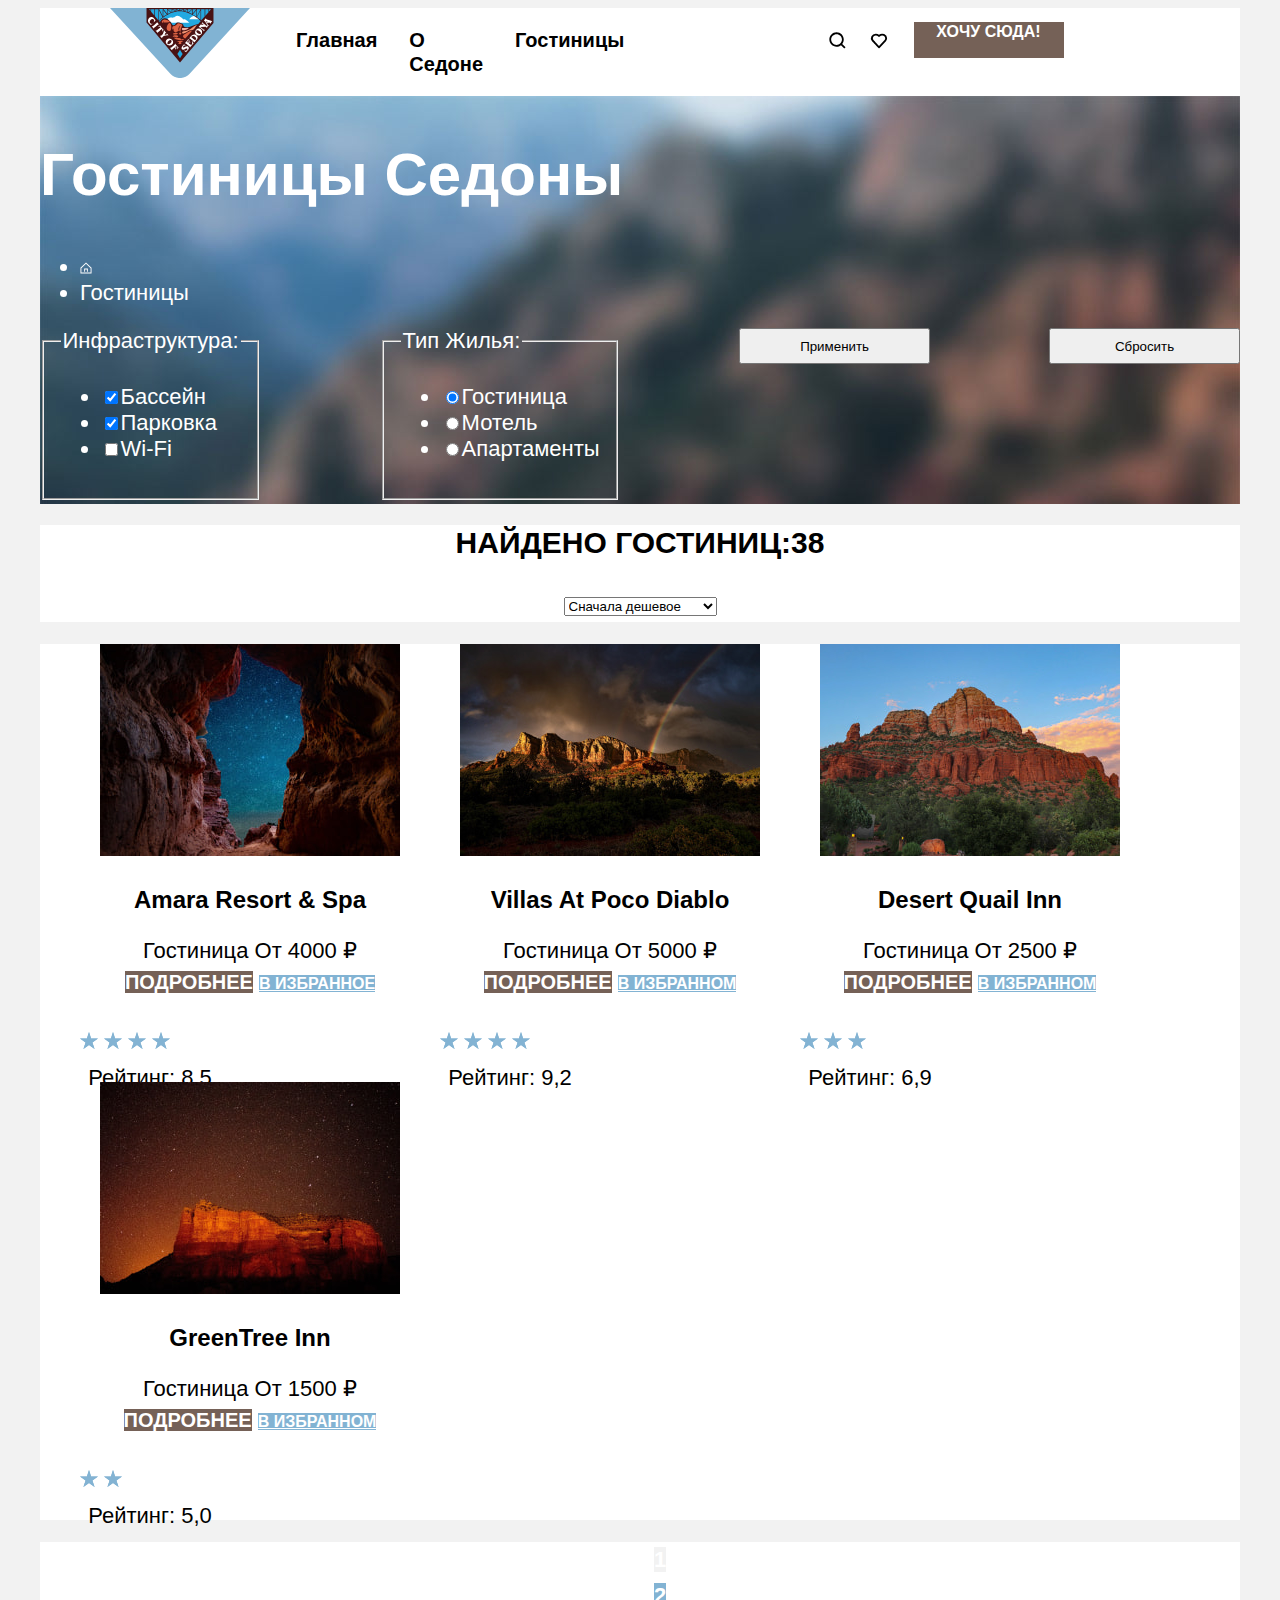
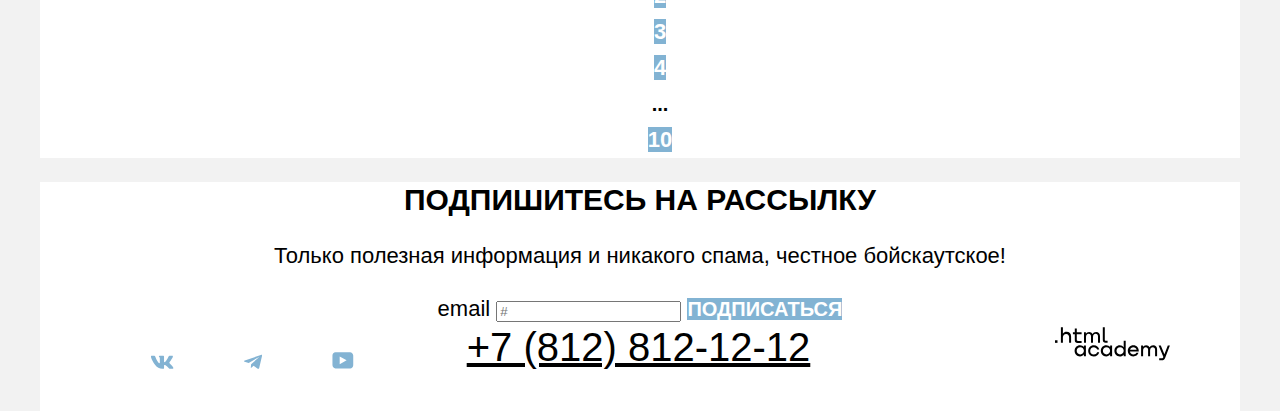
==== commit ca6fc953: "Merge pull request #8 from Yanvars/master" ====
--- a/catalog.html
+++ b/catalog.html
@@ -7,43 +7,41 @@
   </head>
 
   <body>
-    <header class="page-header">
-      <div class="container">
-       <nav class="navigation">
-        <a class="logo">
-          <img src="images/logo.svg" width="140" height="70" alt="Логотип компании">
-          </a>
-        <ul class="navigation-list">
-          <li class="navigation-item">
-            <a class="navigation-link" href="main.html">Главная</a>
-          </li>
-          <li class="navigation-item">
-            <a class="navigation-link" href="about.html">О Седоне</a>
-          </li>
-          <li class="navigation-item">
-            <a class="navigation-link" href="catalog.html">Гостиницы</a>
-          </li>
-        </ul>
-        <ul class="navigation-list navigation-user">
-          <li class="navigation-item">
-            <a class="navigation-link" href="#">
-            <img src="images/search.svg" width="18" height="18" alt="Иконка поиск"></a>
-          </li>
-          <li class="navigation-item">
-            <a class="navigation-link" href="#">
-            <img src="images/save.svg" width="18" height="17" alt="Иконка избранное"></a>
-          </li>
-          <li class="navigation-item">
-            <a class="button" href="#">Хочу сюда!</a>
-          </li>
-        </ul>
-      </nav>
-     </div>
-    </header>
-
-    <main class="main-container main-inner">
-      <div class="main">
-       <h1 class="main-inner-title">Гостиницы Седоны</h1>
+    <div class="container">
+      <header class="page-header">
+        <nav class="navigation">
+         <a class="logo">
+           <img src="images/logo.svg" width="140" height="70" alt="Логотип компании">
+           </a>
+         <ul class="navigation-list">
+           <li class="navigation-item">
+             <a class="navigation-link" href="main.html">Главная</a>
+           </li>
+           <li class="navigation-item">
+             <a class="navigation-link" href="about.html">О Седоне</a>
+           </li>
+           <li class="navigation-item">
+             <a class="navigation-link" href="catalog.html">Гостиницы</a>
+           </li>
+         </ul>
+         <ul class="navigation-user">
+           <li class="navigation-thing">
+             <a class="navigation-link" href="#">
+             <img src="images/search.svg" width="18" height="18" alt="Иконка поиск"></a>
+           </li>
+           <li class="navigation-thing">
+             <a class="navigation-link" href="#">
+             <img src="images/save.svg" width="18" height="17" alt="Иконка избранное"></a>
+           </li>
+           <li class="navigation-button">
+             <a class="button" href="#">Хочу сюда!</a>
+           </li>
+         </ul>
+       </nav>
+     </header>
+
+    <main class="main-inner">
+       <h1 class="main-inner-title title-one">Гостиницы Седоны</h1>
        <ul class="breadcrumbs">
         <li class="breadcrumbs-item">
             <a class="breacrumbs-link" href="index.html"></a>
@@ -55,7 +53,7 @@
         </li>
        </ul>
        <section class="catalog-hotels">
-      <h2 class="visually-hidden">Список вариантов проживания с фильтрами</h2>
+      <h2 class="visually-hidden title-two">Список вариантов проживания с фильтрами</h2>
       <form class="catalog-filter" action="https://echo.htmlacademy.ru/" method="get">
         <div class="catalog-columns-options">
         <fieldset class="catalog-filter-group">
@@ -94,11 +92,12 @@
         </fieldset>
         <button class="button-fieldset apply" type="submit">Применить</button>
         <button class="button-fieldset drop" type="reset">Сбросить</button>
+        </div>
       </form>
        </section>
        <section class="hotels">
      <div class="sorting-container">
-      <h2 class="hotel-page-title">Найдено гостиниц:38</h2>
+      <h2 class="hotel-page-title title-two">Найдено гостиниц:38</h2>
         <select class="select-control"  aria-label="Сортировка">
          <option value="cheap">Сначала дешевое</option>
          <option value="popular">Сначала популярное</option>
@@ -111,10 +110,12 @@
          <span class="visually-hidden">Показать список</span>
         </a>
      </div>
+
+     <section class="cards">
       <ul class="hotel-list">
         <li class="hotel-card">
             <img class="hotel-card-image" src="images/hotel-amara.jpg" width="300" height="212" alt="Вид из пещеры на звездное небо">
-            <h3 class="hotel-card-title">Amara Resort & Spa</h3>
+            <h3 class="hotel-card-title title-three">Amara Resort & Spa</h3>
           <span class="hotel-card-price">Гостиница От 4000 ₽</span>
           <a class="hotel-card-button button" href="#">Подробнее</a>
           <a class="hotel-card-favourites-button" href="#">В избранное</a>
@@ -126,7 +127,7 @@
         </li>
         <li class="hotel-card">
               <img class="hotel-card-image" src="images/hotel-villas.jpg" width="300" height="212" alt="Горы в далеке на фоне радуги">
-              <h3 class="hotel-card-title">Villas at Poco Diablo</h3>
+              <h3 class="hotel-card-title title-three">Villas at Poco Diablo</h3>
             <span class="hotel-card-price">Гостиница От 5000 ₽</span>
             <a class="hotel-card-button button" href="#">Подробнее</a>
             <a class="hotel-card-favourites-button" href="#">В избранном</a>
@@ -138,7 +139,7 @@
           </li>
         <li class="hotel-card">
             <img class="hotel-card-image" src="images/hotel-desert.jpg" width="300" height="212" alt="Оранжевый горный массив рано утром">
-            <h3 class="hotel-card-title">Desert Quail Inn</h3>
+            <h3 class="hotel-card-title title-three">Desert Quail Inn</h3>
             <span class="hotel-card-price">Гостиница От 2500 ₽</span>
             <a class="hotel-card-button button" href="#">Подробнее</a>
             <a class="hotel-card-favourites-button" href="#">В избранном</a>
@@ -150,7 +151,7 @@
         </li>
         <li class="hotel-card">
             <img class="hotel-card-image" src="images/hotel-greentree.jpg" width="300" height="212" alt="Огненно красные горы в закатных сумерках">
-            <h3 class="hotel-card-title">GreenTree Inn</h3>
+            <h3 class="hotel-card-title title-three">GreenTree Inn</h3>
             <span class="hotel-card-price">Гостиница От 1500 ₽</span>
             <a class="hotel-card-button button" href="#">Подробнее</a>
             <a class="hotel-card-favourites-button" href="#">В избранном</a>
@@ -161,6 +162,9 @@
             </p>
         </li>
       </ul>
+     </section>
+
+
       <ul class="pagination">
         <li class="pagination-item">
           <a class="pagination-link pagination-current">1</a>
@@ -181,10 +185,10 @@
             <a class="pagination-link" href="#">10</a>
         </li>
       </ul>
-       </section>
+
 
        <section class="newsletter-catalog">
-         <h2 class="newsletter-title">Подпишитесь на рассылку</h2>
+         <h2 class="newsletter-title title-two">Подпишитесь на рассылку</h2>
          <p class="newsletter-about">Только полезная информация и никакого спама, честное бойскаутское!</p>
       <form class="newsletter-form" action="#" method="post">
          <label for="newsletter-email">email</label>
@@ -192,11 +196,9 @@
          <a class="button" type="submit">Подписаться</a>
       </form>
        </section>
-      </div>
     </main>
 
     <footer class="page-footer">
-      <div class="page-footer-container">
       <section class="footer-social">
         <ul class="footer-social-list">
          <li class="footer-social-item">
@@ -223,7 +225,7 @@
            <a class="htmlacademy-logo-link" href="https://htmlacademy.ru/">
            <img class="htmlacademy-logo" src="images/html-academy.svg" width="115" height="34" alt="Логотип HTML Академии"></a>
      </section>
-     </div>
    </footer>
+    </div>
   </body>
 </html>
--- a/styles/styles.css
+++ b/styles/styles.css
@@ -16,20 +16,26 @@
     height:100%;
 }
 body {
-   display: flex;
-   flex-direction: column;
-   min-height: 100%;
-   margin: 0;
    font-family: "PT Sans", sans-serif;
    font-size: 22px;
    line-height: 26px;
    color: #000000;
-   background-color: #ffffff;
+   background-color: rgba(242, 242, 242, 1);
+}
+.container {
+    display: flex;
+    flex-direction: column;
+    justify-content: space-between;
+    align-items: center;
+    min-height: 100%;
+    margin: 0 auto;
+    width: 1200 px;
+    flex-grow: 1;
 }
 .logo {
     width: 140px;
     margin-left: 70px;
-    margin-right: 28px;
+    margin-right: 30px;
 }
 .button {
     font-family: "PT Sans", sans-serif;
@@ -38,11 +44,6 @@
     text-transform:uppercase;
     text-decoration: none;
     text-align: center;
-}
-.navigation-item .button {
-    font-size: 16px;
-    line-height: 20px;
-    background-color: rgba(117, 97, 87, 1);
 }
 .page-header {
     color: #000000;
@@ -61,76 +62,126 @@
     overflow: hidden;
 }
 .navigation {
-    display:flex;
+    display: flex;
     width: 1200px;
     margin: 0 auto;
 }
 .navigation-list{
-    width: 440px;
+    display: flex;
+    justify-content: space-between;
+    width: 339px;
     margin: 0;
     padding: 0;
-}
-.navigation-user {
-    max-width: 320px;
-    margin-left: auto;
+    list-style-type: none;
+
+}
+.navigation-item {
+    margin: 0 auto;
+    padding: 20px 16px;
 }
 .navigation-link {
+    display: block;
     font-family: "PT Sans", sans-serif;
     font-size: 20px;
     line-height: 24px;
     font-weight: 700;
     color:#000000;
     background-color: #ffffff;
-}
-.main-container {
-    flex-grow: 1;
+    text-decoration: none;
+}
+.navigation-user {
+    display: flex;
+    justify-content: space-between;
+    margin: 0 auto;
+    list-style-type: none;
+    width: 268px;
+}
+.navigation-thing {
+    display: flex;
+    margin: 0 auto;
+    padding: 22px 12px;
+}
+.navigation-button {
+    font-size: 16px;
+    line-height: 20px;
+    text-align: center;
+    background-color: rgba(117, 97, 87, 1);
+    margin: 14px 20px 0 14px;
+    width: 160px;
+    height: 36px;
 }
 .main-index {
     color:#000000;
     background-color: #ffffff;
+    width: 1200px;
+}
+.hero {
+    text-align: center;
     background-image: url("../images/index-background.jpg");
-    background-size: 100% auto;
-    background-repeat: no-repeat;
-}
-.page-container {
-    width: 1200px;
-    margin: 0 auto;
+    margin: 0 auto;
+    height: 485px;
 }
 .main-logo {
-    display: block;
-    margin: 0 auto;
-}
-h1 {
+    background-image: url("../images/welcome.svg");
+    height: 352px;
+    width: 458px;
+    text-align: center;
+}
+.title-one {
     font-size: 60px;
     line-height: 78px;
     font-weight: 700;
     text-transform:capitalize;
 }
-h2 {
+.title-two {
     font-size: 30px;
     line-height: 36px;
     font-weight: 700;
     text-transform:uppercase;
 }
-h3 {
+.title-three {
     font-size: 24px;
     line-height: 28px;
     font-weight: 700;
     text-transform:uppercase;
 }
-.advantages {
-    text-align: center;
-}
-.advantages-list{
-    display: flex;
-    justify-content: flex-start;
+.advantages-wrapper {
+    text-align: center;
+    margin-bottom: 21px;
+    height: 261px;
+}
+.advantages-list {
+    display: flex;
     flex-wrap: wrap;
+    justify-content: space-between;
+    flex-direction: row;
     margin: 0;
     padding: 0;
     text-align:center;
-}
-.advantages-item-town,
-.advantages-item-bridge {
+    list-style-type: none;
+}
+.advantages-item-bridge, .advantages-item-town {
+    display: flex;
+    width: 1200px;
+}
+.advantages-text-town {
+    height: 385px;
+    color:#ffffff;
+    background-color:rgba(130, 179, 211, 1);
+    width: 400px;
+}
+.advantages-image-town {
+    width:800px;
+    height: 385px;
+    background-image: url("../images/image-advantages-1.jpg");
+}
+
+.advantages-image-bridge {
+    width:800px;
+    height: 385px;
+    background-image: url("../images/image-advantages-2.jpg");
+}
+.advantages-text-bridge {
     width: 400px;
     height: 385px;
     color:#ffffff;
@@ -142,6 +193,7 @@
     height: 385px;
     background-color:rgba(131, 179, 211, 0.12);
 }
+
 .advantages-item-road {
     width: 400px;
     height: 385px;
@@ -154,13 +206,28 @@
 .services-list {
     display: flex;
     justify-content: flex-start;
+    align-items: center;
     margin: 0;
     padding: 0;
     text-align:center;
-}
-.services-item-home,
+    list-style-type: none;
+}
+.services-container {
+    padding: 81px 85px;
+}
+.services-item-home {
+    background-color: rgba(131,179,211,0.12);
+    background-image: url("../images/hotels.svg");
+    background-repeat: no-repeat;
+    color:#000000;
+    width: 400px;
+    height: 385px;
+}
+
 .services-item-souvenirs {
     background-color: rgba(131,179,211,0.12);
+    background-image: url("../images/souvenirs.svg");
+    background-repeat: no-repeat;
     color:#000000;
     width: 400px;
     height: 385px;
@@ -168,6 +235,8 @@
 .services-item-meal {
     background-color:#ffffff;
     color:#000000;
+    background-image: url("../images/meal.svg");
+    background-repeat: no-repeat;
     width: 400px;
     height: 385px;
 }
@@ -211,18 +280,22 @@
 }
 .page-footer {
     background-color: #ffffff;
+    display: flex;
+    justify-content: space-between;
+    width: 1200px;
+    margin: 0 auto;
+    padding: 0;
   }
-.page-footer-container {
-    display: flex;
-    justify-content: space-between;
-    width: 1200px;
-    margin: 0 auto;
-    padding: 0;
+  .footer-social-list {
+    display: flex;
+    justify-content: space-between;
+    width: 142px;
+    height: 40px;
   }
   .footer-social-item {
     margin-left: 70px;
     max-width: 200px;
-
+    list-style-type: none;
   }
   .contacts-phone-link {
     font-family: "PT Sans", sans-serif;
@@ -231,12 +304,34 @@
     font-weight: 400;
     text-transform: uppercase;
     color:#000000;
-    width: 331px;
   }
   .htmlacademy-logo-link {
     margin-right: 70px;
     width: 115px;
   }
+
+
+
+
+
+
+
+
+
+
+
+
+
+
+
+
+
+
+
+
+
+
+
 .main-inner {
     color:#ffffff;
     background-image: url("../images/catalog-background.jpg");
@@ -247,7 +342,7 @@
 .catalog-columns-options {
     display:flex;
     flex-wrap:nowrap;
-    justify-content:flex-start;
+    justify-content:space-between;
     flex-direction: row;
     margin: 0;
     padding: 0;
@@ -260,18 +355,23 @@
 .sorting-container {
     color: #000000;
     background-color: #ffffff;
-  }
+}
+.cards {
+    width: 1200px;
+    background-color: #ffffff;
+}
 .hotel-list {
-    display:flex;
-    justify-content: space-between;
+    display: flex;
+    justify-content:space-between;
     flex-wrap: wrap;
     color:#000000;
     background-color: #ffffff;
+    list-style-type: none;
+    width: 1060px;
 }
 .hotel-card {
     width: 340px;
     height: 438px;
-
 }
 .hotel-card-title {
     font-family: "PT Sans", sans-serif;
@@ -312,6 +412,9 @@
     color:#ffffff;
     background-color: rgba(130, 179, 211, 1);
 }
+.pagination {
+    background-color: #ffffff;
+}
 .pagination-link {
     line-height: 36px;
     font-weight: 700;
